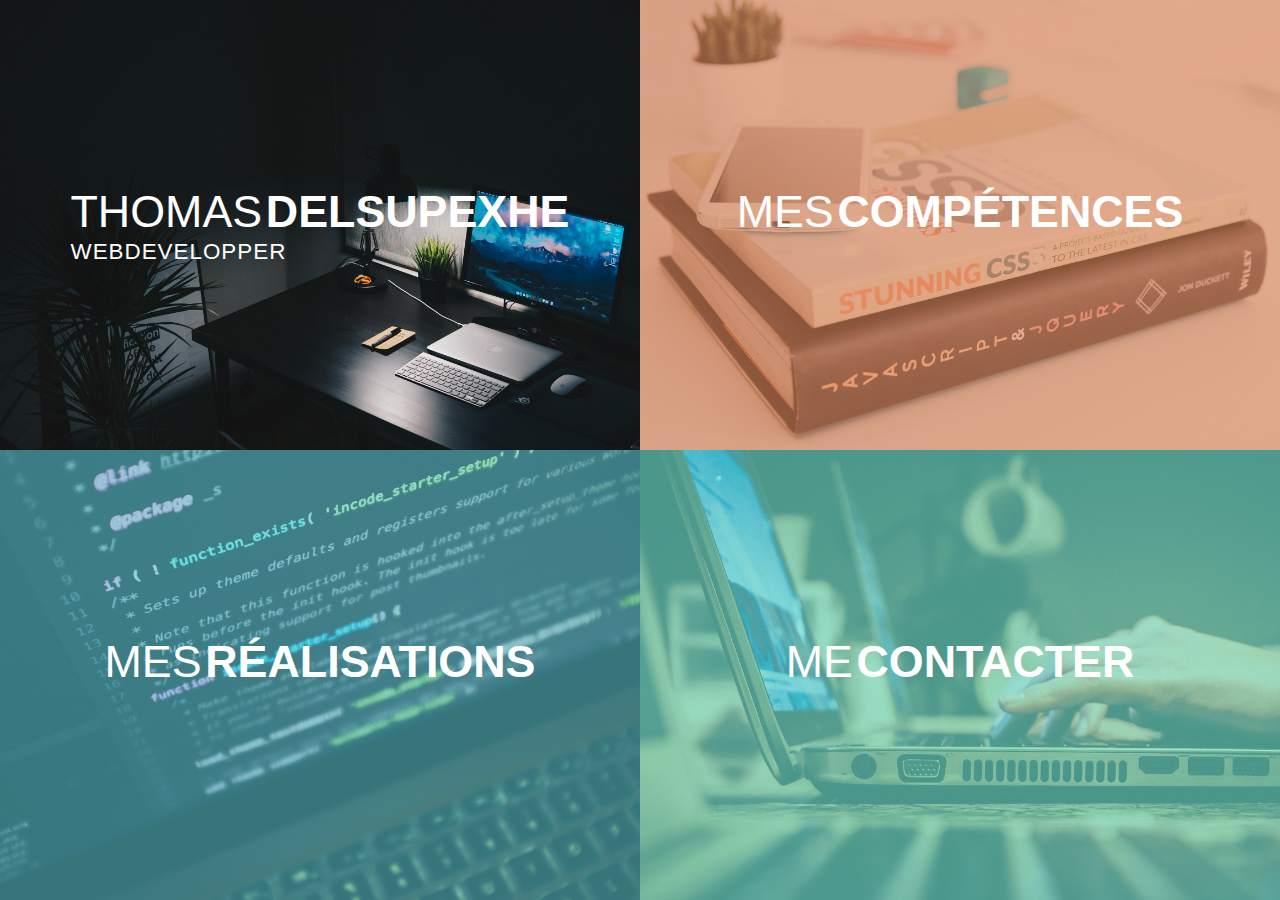
==== index.html @ aaf9f67b "Initial commit" ====
<!DOCTYPE html>
<html lang="en">
<head>
    <meta charset="UTF-8">
    <title>Webdevelopper | Thomas Delsupexhe</title>
    <link rel="stylesheet" href="css/reset.css">
    <link rel="stylesheet" href="css/style.css">
</head>
<body>
<div class="main-content">
    <div>
        <figure class="fig webdev-bckcolor">
            <img src="img/perso-min.jpg" alt="perso"/>
            <figcaption>
                <div class="figure-text">
                    <h2>Thomas <span>Delsupexhe</span></h2>
                    <p>Webdevelopper</p>
                </div>
                <a href="webdev.html"></a>
            </figcaption>
        </figure>
    </div>
    <div>
        <figure class="fig formation-bckcolor">
            <img src="img/formation-min.jpg" alt="formations"/>
            <figcaption>
                <div class="figure-text">
                    <h2>Mes <span>Compétences</span></h2>
                </div>
                <a href="competences.html"></a>
            </figcaption>
        </figure>
    </div>
    <div>
        <figure class="fig project-bckcolor">
            <img src="img/projets-min.jpg" alt="projets"/>
            <figcaption>
                <div class="figure-text">
                    <h2>Mes <span>Réalisations</span></h2>
                </div>
                <a href="realisations.html"></a>
            </figcaption>
        </figure>
    </div>

    <div>
        <figure class="fig contact-bckcolor">
            <img src="img/contact-min.jpg" alt="contact"/>
            <figcaption>
                <div class="figure-text">
                    <h2>Me <span>Contacter</span></h2>
                </div>
                <a href="contact.html"></a>
            </figcaption>
        </figure>
    </div>
</div>
</body>
</html>
---- css/style.css ----
/*************************************************************************************/
/*VARIABLES***************************************************************************/
/*************************************************************************************/
:root {
    --main-font-size: 2rem;
    --main-webdev-color: #D9534F;
    --main-formation-color: #D77B45;
    --main-project-color: #5ABCB9;
    --main-contact-color: #63E2C6;
    --main-font-color: #fff;
    --main-shadow-text: #fff;
}

/*************************************************************************************/
/*GENERAL*****************************************************************************/
/*************************************************************************************/

* {
    box-sizing: border-box;
}

body {
    font-size: var(--main-font-size);
    line-height: 1.2;
    font-family: Roboto, sans-serif;
    color: var(--main-font-color);
    background-color: inherit;
}

/*H1, H2, H3, etc*********************************************************************/
h1 {
    font-size: calc(var(--main-font-size) * 2);
    word-spacing: -0.55rem;
    font-weight: 300;
    text-transform: uppercase;
    margin: 3rem 0;
    text-align: center;
}

h1 span {
    font-weight: 900;
    font-style: normal;
}

h2{
    font-size: calc(var(--main-font-size) * 2);
    word-spacing: -0.55rem;
    font-weight: 300;
    text-transform: uppercase;
}

h2 span {
    font-weight: 900;
    font-style: normal;
}

h3{
    font-size: calc(var(--main-font-size));
    font-weight: 600;
    text-transform: uppercase;
    margin: 2rem;
}

/*Liens*********************************************************************************/
a {
    color: var(--main-font-color);
    text-decoration: none;
}

.webdev-color a:hover {
    color: var(--main-webdev-color);
}
.contact-color a:hover {
    color: var(--main-project-color);
}
.formation-color a:hover{
    color: var(--main-formation-color);
}
.project-color a:hover{
    color: var(--main-project-color)
}


/*Classes générales********************************************************************/
.back{
    position: absolute;
    top: 3rem;
    left: 3rem;
    z-index: 1;
}

.bcktransparent:hover{
    background-color: rgba(3,3,3,.3);
}

.project-bckcolor{
    background-color: var(--main-project-color);
}
.webdev-bckcolor{
    background-color: var(--main-webdev-color);
}
.contact-bckcolor{
    background-color: var(--main-contact-color);
}
.formation-bckcolor{
    background-color: var(--main-formation-color);
}

.badge-list{
    margin: 3rem 3rem 0 3rem;
}
.badge-red{
    background-color: #d9534f;
    color: inherit;
}
.badge-darkblue{
    background-color: #337ab7;
    color: inherit;
}
.badge-lightblue{
    background-color: #5bc0de;
    color: inherit;
}
.badge-green{
    background-color: #5cb85c;
    color: inherit;
}
.badge-yellow{
    background-color: #f0ad4e;
    color: inherit;
}
.badge-grey{
    background-color: #777;
    color: inherit;
}
.badge-orange{
    background-color: #D77B45;
    color: inherit;
}

/*Formulaire**************************************************************************/
input, textarea, button{
    margin: 0.5rem 0 3rem 0;
    width: 100%;
    font-size: var(--main-font-size);
    line-height: 1.5;
    padding: 0.5rem;
    background: none;
    color: var(--main-font-color);
    border: none;
}

input, textarea, button[type="submit"]{
    border-bottom: 3px solid var(--main-contact-color);
}

input:focus, textarea:focus{
    background: rgba(0,0,0,.1);
    color: inherit;
    outline: none;
    padding: 0.5rem;
}

textarea{
    resize: none;
    height: calc(var(--main-font-size)*7);
}

button[type="submit"]{
    cursor:pointer;
    width: calc(var(--main-font-size)*6);
    text-transform: uppercase;
    font-size: var(--main-font-size);
}

/*************************************************************************************/
/*HOMEPAGE ***************************************************************************/
/*************************************************************************************/

.main-content{
    display: grid;
    grid-template-columns: 100vw;
    grid-template-rows: 50vh;
}

/*Figure homepage*********************************************************************/
.fig{
    position: relative;
    overflow: hidden;
    height: 50vh;
}

.fig img{
    min-height: 100%;
    object-fit: cover;
    max-width: none;
    width: calc(100% + 50px);
    opacity: .4;
    transition: opacity .35s, transform .35s;
    transform: scale(1.1);
}

.fig figcaption{
    display: grid;
    align-items: center;
    justify-content: center;
    text-transform: uppercase;
}

.figure-text{
    height: 5rem;
}

.fig figcaption,
.fig figcaption>a{
    position: absolute;
    top: 0;
    left: 0;
    width: 100%;
    height: 50vh;
}

figure p{
    letter-spacing: 1px;
    font-weight: 100;
}

/*Figure homepage :hover***************************************************************/
.fig:hover img,
.fig:hover p {
    opacity: 1;
}

.fig:hover img,
.fig:hover h2,
.fig:hover p {
    transform: scale(1);
}

/*************************************************************************************/
/*BACKGROUND DES PAGES****************************************************************/
/*************************************************************************************/
.layer-background{
    position:relative;
    width: 100%;
    min-height: 100vh;
    display: grid;
    grid-template-rows: 100%;
    justify-content: center;
    align-items: center;
}

.layer-background-webdev{
    background: url('../img/layers/perso-min.jpg');
    background-size: cover;
}
.layer-background-contact{
    background: url('../img/layers/contact-min.jpg');
    background-size: cover;
}
.layer-background-formation{
    background: url('../img/layers/formation-min.jpg');
    background-size: cover;
}
.layer-background-project{
    background: url('../img/layers/projets-min.jpg');
    background-size: cover;
}


.layer-color{
    opacity: .4;
    position: absolute;
    top: 0;
    left: 0;
    width: 100%;
    height: 100%;
}

.layer-text{
    position: relative;
    max-width: 50rem;
    margin-bottom: 3rem;
}

/*************************************************************************************/
/*SOCIAL LOGOS ***********************************************************************/
/*************************************************************************************/

.social-logo{
    display: grid;
    grid-template-columns: repeat(3, 1fr);
}

.infos-item{
    position: relative;
    cursor: help;
    border-radius: 50%;
    text-align: center;
}

.infos-item:hover:after,
.infos-item:focus:after {
    content: attr(aria-label);
    position: absolute;
    top: -2.2rem;
    left: 50%;
    transform: translateX(-50%);
    z-index: 1;
    white-space: nowrap;
    padding: 5px 14px;
    background: inherit;
    color: #fff;
    border-radius: 4px;
    font-size: 1.2rem;
}

#social-logo-webdev{
    margin: 3rem 0 0 0;
}

#social-logo-webdev a:after{
    background: var(--main-webdev-color);
}

#social-logo-contact a:after{
    background: var(--main-contact-color);
}

/*************************************************************************************/
/*REALISATIONS ***********************************************************************/
/*************************************************************************************/
.project-site {
    display: grid!important;
    grid-template-columns: 1fr;
    margin: 3rem 0;
    padding: 3rem;
    background-color: rgba(3,3,3,.3);
    color: inherit;
    position: relative;
}

.project-titre-text{
    padding: 1rem;
    margin: 2rem 0;
}

.img-project-site{
    display: grid;
    width: 100%;
    height: 100%;
    justify-content: center;
    align-items: center;
}

.img-project-site img{
    width: 40rem;
    height: 40rem;
}

.text-project-site{
margin: 0 1rem;
}

.project-site p{
    font-size: calc(var(--main-font-size)/1.25);
    margin: 1rem 0;
}

.project-site a{
    font-weight: 300;
    position: absolute;
    top: 0;
    left: 0;
    width: 100%;
    height: 100%;
}

.project-site a>span{
    position: absolute;
    bottom: 0;
    right: 0;
}

/*Fleches slick slider ***************************************************************/
.slick-arrow{
    position: absolute;
    top: 50%;
    width: 2.5rem;
    -webkit-transform: translate(0, -50%);
        -ms-transform: translate(0, -50%);
            transform: translate(0, -50%);
    cursor: pointer;
}

.slick-next{
    right: -2.5rem;
}

.slick-prev{
    left: -2.5rem;
}

.slick-prev:hover, .slick-next:hover{
    color: var(--main-project-color);
}


/*Effet lien github réalisation*******************************************************/
.cl-effect-20 a {
    position: relative;
    display: block;
    text-align: center;
    outline: none;
    background-color: inherit;
    color: #fff;
    text-decoration: none;
    text-transform: uppercase;
    letter-spacing: 1px;
    font-weight: 400;
    text-shadow: 0 0 1px rgba(255,255,255,0.3);
    font-size: var(--main-font-size);
    -webkit-perspective: 800px;
       -moz-perspective: 800px;
            perspective: 800px;
}

.cl-effect-20 a:hover,
.cl-effect-20 a:focus {
    outline: none;
}


.cl-effect-20 a span {
    position: relative;
    display: block;
    box-shadow: inset 0 5px var(--main-project-color);
    -webkit-transition: background 0.6s;
       -moz-transition: background 0.6s;
            transition: background 0.6s;
    -webkit-transform-style: preserve-3d;
       -moz-transform-style: preserve-3d;
            transform-style: preserve-3d;
    -webkit-transform-origin: 0% 50%;
       -moz-transform-origin: 0% 50%;
            transform-origin: 0% 50%;
    text-transform: lowercase;
    padding: 1rem;
}

.cl-effect-20 a span::before {
    position: absolute;
    top: 0;
    left: 0;
    padding: 1.5rem 0 0.5rem;
    width: 100%;
    height: 60%;
    background: #fff;
    color: var(--main-project-color);
    content: attr(data-hover);
    -webkit-transform: rotateX(270deg);
       -moz-transform: rotateX(270deg);
            transform: rotateX(270deg);
    -webkit-transition: -webkit-transform 0.6s;
       -moz-transition: -moz-transform 0.6s;
            transition: transform 0.6s;
    -webkit-transform-origin: 0 0;
       -moz-transform-origin: 0 0;
            transform-origin: 0 0;
    pointer-events: none;
}

.cl-effect-20 a:hover span,
.cl-effect-20 a:focus span {
    background: var(--main-project-color);
}

.cl-effect-20 a:hover span::before,
.cl-effect-20 a:focus span::before {
    -webkit-transform: rotateX(10deg);
       -moz-transform: rotateX(10deg);
            transform: rotateX(10deg);
}

/*************************************************************************************/
/*FORMULAIRE DE CONTACT***************************************************************/
/*************************************************************************************/

.form-contact{
    margin: 1rem;
    display: grid;
    grid-template-columns: repeat(2, 1fr);
    grid-column-gap: var(--main-font-size);
}

.form-email, .form-msg{
    grid-column: 1/3;
}

/*************************************************************************************/
/*RESPONSIVE**************************************************************************/
/*************************************************************************************/

@media all and (min-device-width: 500px) {
    :root {
        --main-font-size: 1.4rem;
    }

    h3{
        margin: 0;
    }

    .main-content{
        grid-template-columns: repeat(2, 50vw);
    }

    .project-site {
        grid-template-columns: 1fr 4fr;
        padding: 1rem;
        margin: 1rem 0 0 0;
        background: none;
    }

    .img-project-site img{
        width: 10rem;
        height: 10rem;
    }


}
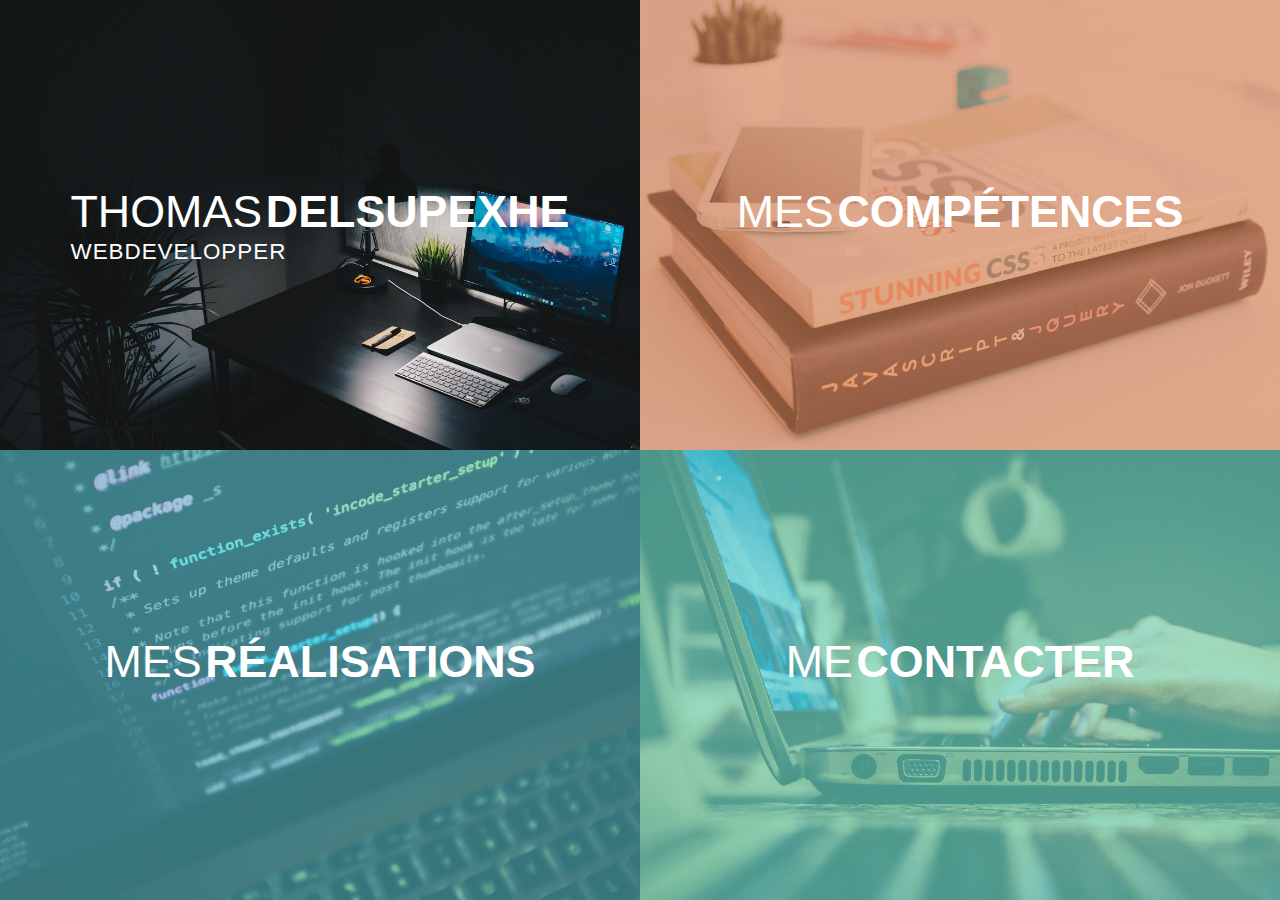
==== commit 4e42c30d: "changement liens images" ====
--- a/index.html
+++ b/index.html
@@ -10,7 +10,7 @@
 <div class="main-content">
     <div>
         <figure class="fig webdev-bckcolor">
-            <img src="img/perso-min.jpg" alt="perso"/>
+            <img src="img/layers/perso-min.jpg" alt="perso"/>
             <figcaption>
                 <div class="figure-text">
                     <h2>Thomas <span>Delsupexhe</span></h2>
@@ -22,7 +22,7 @@
     </div>
     <div>
         <figure class="fig formation-bckcolor">
-            <img src="img/formation-min.jpg" alt="formations"/>
+            <img src="img/layers/formation-min.jpg" alt="formations"/>
             <figcaption>
                 <div class="figure-text">
                     <h2>Mes <span>Compétences</span></h2>
@@ -33,7 +33,7 @@
     </div>
     <div>
         <figure class="fig project-bckcolor">
-            <img src="img/projets-min.jpg" alt="projets"/>
+            <img src="img/layers/projets-min.jpg" alt="projets"/>
             <figcaption>
                 <div class="figure-text">
                     <h2>Mes <span>Réalisations</span></h2>
@@ -45,7 +45,7 @@
 
     <div>
         <figure class="fig contact-bckcolor">
-            <img src="img/contact-min.jpg" alt="contact"/>
+            <img src="img/layers/contact-min.jpg" alt="contact"/>
             <figcaption>
                 <div class="figure-text">
                     <h2>Me <span>Contacter</span></h2>
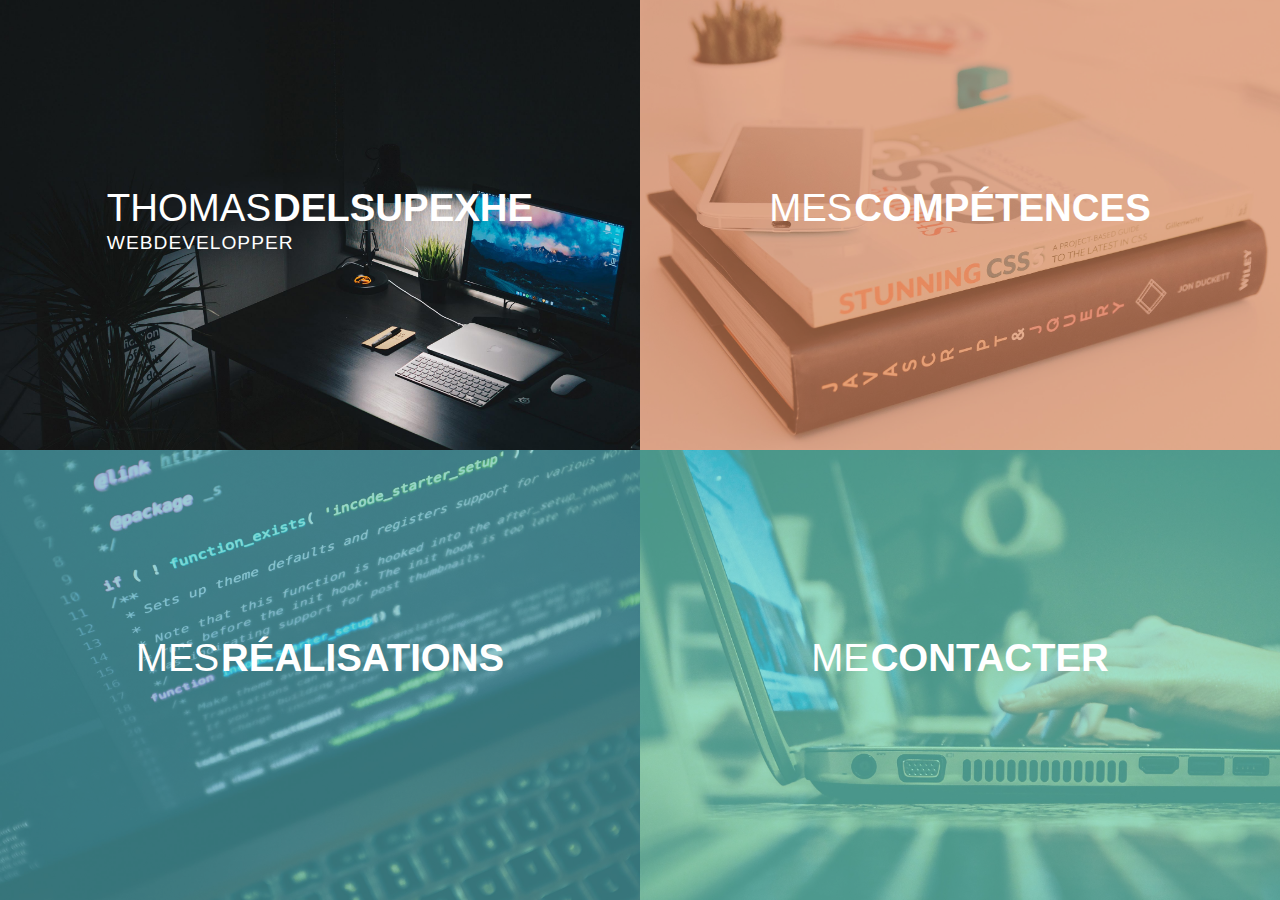
==== commit ac9f8096: "contact js + php" ====
--- a/index.html
+++ b/index.html
@@ -50,7 +50,7 @@
                 <div class="figure-text">
                     <h2>Me <span>Contacter</span></h2>
                 </div>
-                <a href="contact.html"></a>
+                <a href="contact.php"></a>
             </figcaption>
         </figure>
     </div>
--- a/css/style.css
+++ b/css/style.css
@@ -89,9 +89,9 @@
     z-index: 1;
 }
 
-.bcktransparent:hover{
+/*.bcktransparent:hover{
     background-color: rgba(3,3,3,.3);
-}
+}*/
 
 .project-bckcolor{
     background-color: var(--main-project-color);
@@ -171,6 +171,41 @@
     width: calc(var(--main-font-size)*6);
     text-transform: uppercase;
     font-size: var(--main-font-size);
+}
+
+.form-name, .form-firstname, .form-email, .form-msg{
+    position: relative;
+}
+
+.error-php{
+    color: inherit;
+    background-color: #d9534f;
+    padding: 0 .3rem;
+    position: absolute;
+    bottom: 1.5rem;
+    left: 0;
+    font-size: 1.5rem;
+}
+
+.success-php{
+    background-color: var(--main-contact-color);
+    padding: 1rem;
+    border-radius: .3rem;
+}
+
+
+label.error{
+    color: inherit;
+    background-color: #d9534f;
+    padding: 0 .3rem;
+    position: absolute;
+    bottom: 1.5rem;
+    left: 0;
+    font-size: 1.5rem;
+}
+
+input.error, textarea.error{
+    border: 1px dashed #d9534f;
 }
 
 /*************************************************************************************/
@@ -335,7 +370,7 @@
     grid-template-columns: 1fr;
     margin: 3rem 0;
     padding: 3rem;
-    background-color: rgba(3,3,3,.3);
+    /*background-color: rgba(3,3,3,.3);*/
     color: inherit;
     position: relative;
 }
@@ -363,7 +398,7 @@
 }
 
 .project-site p{
-    font-size: calc(var(--main-font-size)/1.25);
+    font-size: var(--main-font-size);
     margin: 1rem 0;
 }
 
@@ -386,19 +421,22 @@
 .slick-arrow{
     position: absolute;
     top: 50%;
-    width: 2.5rem;
+    width: 10rem;
     -webkit-transform: translate(0, -50%);
         -ms-transform: translate(0, -50%);
             transform: translate(0, -50%);
     cursor: pointer;
+    height: 100%;
+    z-index: 1;
+    outline: none;
 }
 
 .slick-next{
-    right: -2.5rem;
+    right: -5rem;
 }
 
 .slick-prev{
-    left: -2.5rem;
+    left: -5rem;
 }
 
 .slick-prev:hover, .slick-next:hover{
@@ -503,7 +541,7 @@
 
 @media all and (min-device-width: 500px) {
     :root {
-        --main-font-size: 1.4rem;
+        --main-font-size: 1.2rem;
     }
 
     h3{
@@ -521,10 +559,20 @@
         background: none;
     }
 
+    .project-site p{
+        font-size: calc(var(--main-font-size)/1.25);
+    }
+
     .img-project-site img{
         width: 10rem;
         height: 10rem;
     }
 
-
-}
+    .slick-arrow {
+        width: 6rem;
+    }
+
+    label.error, .error-php{
+        font-size: 1rem;
+    }
+}
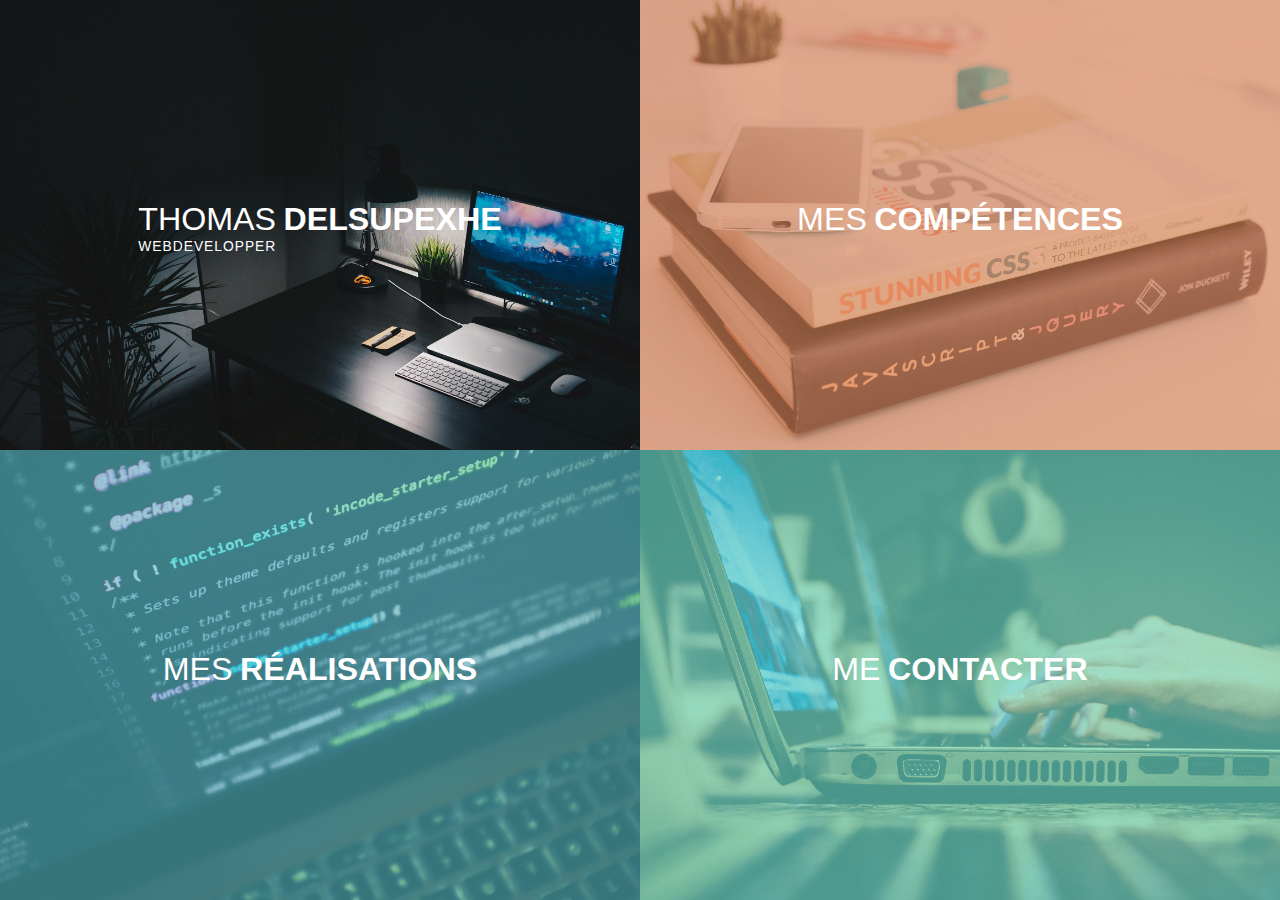
==== commit 15f206ae: "modif css" ====
--- a/index.html
+++ b/index.html
@@ -1,6 +1,16 @@
 <!DOCTYPE html>
 <html lang="en">
 <head>
+    <!-- Global site tag (gtag.js) - Google Analytics -->
+    <script async src="https://www.googletagmanager.com/gtag/js?id=UA-125142407-1"></script>
+    <script>
+        window.dataLayer = window.dataLayer || [];
+        function gtag(){dataLayer.push(arguments);}
+        gtag('js', new Date());
+
+        gtag('config', 'UA-125142407-1');
+    </script>
+    <meta name="viewport" content="width=device-width">
     <meta charset="UTF-8">
     <title>Webdevelopper | Thomas Delsupexhe</title>
     <link rel="stylesheet" href="css/reset.css">
--- a/css/style.css
+++ b/css/style.css
@@ -19,21 +19,32 @@
     box-sizing: border-box;
 }
 
+html{
+    font-size: 62.5%;
+}
+
 body {
-    font-size: var(--main-font-size);
+    font-size: calc(var(--main-font-size)*.8);
     line-height: 1.2;
     font-family: Roboto, sans-serif;
     color: var(--main-font-color);
     background-color: inherit;
 }
 
+p{
+    margin: 1rem 0;
+}
+
 /*H1, H2, H3, etc*********************************************************************/
+h1, h2{
+    font-size: calc(var(--main-font-size)*1.4);
+    word-spacing: -0.15rem;
+}
+
 h1 {
-    font-size: calc(var(--main-font-size) * 2);
-    word-spacing: -0.55rem;
     font-weight: 300;
     text-transform: uppercase;
-    margin: 3rem 0;
+    margin: 1.5rem 0 3rem 0;
     text-align: center;
 }
 
@@ -43,8 +54,6 @@
 }
 
 h2{
-    font-size: calc(var(--main-font-size) * 2);
-    word-spacing: -0.55rem;
     font-weight: 300;
     text-transform: uppercase;
 }
@@ -55,10 +64,10 @@
 }
 
 h3{
-    font-size: calc(var(--main-font-size));
+    font-size: var(--main-font-size);
     font-weight: 600;
     text-transform: uppercase;
-    margin: 2rem;
+    margin: 0 2rem;
 }
 
 /*Liens*********************************************************************************/
@@ -83,9 +92,9 @@
 
 /*Classes générales********************************************************************/
 .back{
-    position: absolute;
-    top: 3rem;
-    left: 3rem;
+    position: fixed;
+    top: 1rem;
+    left: 1rem;
     z-index: 1;
 }
 
@@ -107,7 +116,11 @@
 }
 
 .badge-list{
-    margin: 3rem 3rem 0 3rem;
+    margin: 3rem 0;
+}
+.badge{
+    padding: 0.5rem;
+    line-height: 4rem;
 }
 .badge-red{
     background-color: #d9534f;
@@ -171,6 +184,14 @@
     width: calc(var(--main-font-size)*6);
     text-transform: uppercase;
     font-size: var(--main-font-size);
+    height: 3.3rem;
+    padding-bottom: 3rem;
+}
+
+
+button[type="submit"]:hover{
+    border-left: 3px solid var(--main-contact-color);
+    border-right: 3px solid var(--main-contact-color);
 }
 
 .form-name, .form-firstname, .form-email, .form-msg{
@@ -191,6 +212,7 @@
     background-color: var(--main-contact-color);
     padding: 1rem;
     border-radius: .3rem;
+    margin-bottom: 3rem;
 }
 
 
@@ -216,6 +238,11 @@
     display: grid;
     grid-template-columns: 100vw;
     grid-template-rows: 50vh;
+}
+
+.figure-text p {
+    font-size: calc(var(--main-font-size)*.6);
+    margin-top: 0;
 }
 
 /*Figure homepage*********************************************************************/
@@ -314,7 +341,7 @@
 
 .layer-text{
     position: relative;
-    max-width: 50rem;
+    max-width: 30rem;
     margin-bottom: 3rem;
 }
 
@@ -338,7 +365,7 @@
 .infos-item:focus:after {
     content: attr(aria-label);
     position: absolute;
-    top: -2.2rem;
+    bottom: 3.5rem;
     left: 50%;
     transform: translateX(-50%);
     z-index: 1;
@@ -347,7 +374,7 @@
     background: inherit;
     color: #fff;
     border-radius: 4px;
-    font-size: 1.2rem;
+    font-size: calc(var(--main-font-size)*.7);
 }
 
 #social-logo-webdev{
@@ -365,44 +392,22 @@
 /*************************************************************************************/
 /*REALISATIONS ***********************************************************************/
 /*************************************************************************************/
-.project-site {
-    display: grid!important;
-    grid-template-columns: 1fr;
-    margin: 3rem 0;
-    padding: 3rem;
-    /*background-color: rgba(3,3,3,.3);*/
-    color: inherit;
-    position: relative;
-}
-
-.project-titre-text{
-    padding: 1rem;
-    margin: 2rem 0;
-}
-
-.img-project-site{
-    display: grid;
-    width: 100%;
-    height: 100%;
-    justify-content: center;
-    align-items: center;
-}
-
-.img-project-site img{
-    width: 40rem;
-    height: 40rem;
-}
-
-.text-project-site{
-margin: 0 1rem;
-}
-
-.project-site p{
-    font-size: var(--main-font-size);
-    margin: 1rem 0;
-}
-
-.project-site a{
+.slick-slide{
+    position: relative;
+}
+
+.slick-slide img {
+    display: block;
+    max-width: 100%;
+    padding: 2rem;
+    margin: 0 auto;
+}
+
+.slick-slide p {
+    margin: 3rem 2rem;
+}
+
+.slick-slide a{
     font-weight: 300;
     position: absolute;
     top: 0;
@@ -411,7 +416,7 @@
     height: 100%;
 }
 
-.project-site a>span{
+.slick-slide a>span{
     position: absolute;
     bottom: 0;
     right: 0;
@@ -442,7 +447,6 @@
 .slick-prev:hover, .slick-next:hover{
     color: var(--main-project-color);
 }
-
 
 /*Effet lien github réalisation*******************************************************/
 .cl-effect-20 a {
@@ -490,7 +494,7 @@
     position: absolute;
     top: 0;
     left: 0;
-    padding: 1.5rem 0 0.5rem;
+    padding: 1.5rem 0;
     width: 100%;
     height: 60%;
     background: #fff;
@@ -541,38 +545,28 @@
 
 @media all and (min-device-width: 500px) {
     :root {
-        --main-font-size: 1.2rem;
+        --main-font-size: 2.3rem;
     }
 
-    h3{
-        margin: 0;
+    .layer-text{
+        max-width: 80rem;
+        padding: 0 3rem;
     }
 
     .main-content{
         grid-template-columns: repeat(2, 50vw);
     }
 
-    .project-site {
-        grid-template-columns: 1fr 4fr;
-        padding: 1rem;
-        margin: 1rem 0 0 0;
-        background: none;
-    }
-
-    .project-site p{
-        font-size: calc(var(--main-font-size)/1.25);
-    }
-
-    .img-project-site img{
-        width: 10rem;
-        height: 10rem;
-    }
-
-    .slick-arrow {
-        width: 6rem;
+    .infos-item:hover:after,
+    .infos-item:focus:after {
+        bottom: 4rem;
     }
 
     label.error, .error-php{
         font-size: 1rem;
     }
-}
+
+    .badge{
+        line-height: 3.2rem;
+    }
+}
